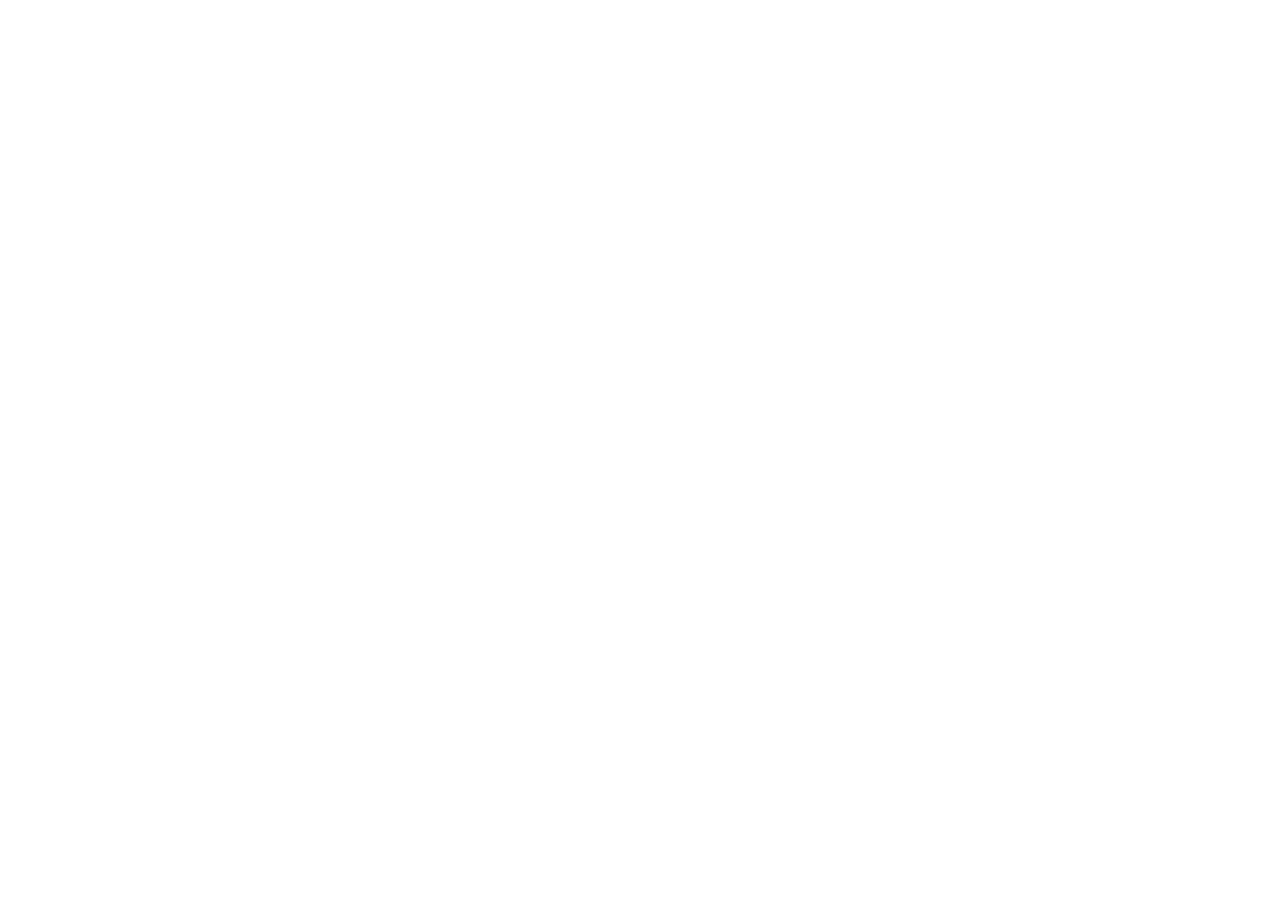
==== updates.html @ 76cd94c5 "Add files via upload" ====
<!DOCTYPE html>
<html lang="en">
<head>
    <meta charset="UTF-8">
    <meta name="viewport" content="width=device-width, initial-scale=1.0">
    <title>Updates & Resources - Toll of AI in Young Minds/title>
    <link rel="stylesheet" href="styles.css">
</head>
<body>
    <nav>
        <a href="index.html">Home</a>
        <a href="editor.html">Editor's Note</a>
        <a href="articles.html">Articles & News</a>
        <a href="updates.html">Updates</a>
    </nav>

    <div class="container">
        <h2 class="headline text-center">Updates & Related Links</h2>
        
        <h3>More Related Articles to Read</h3>
        <div>
            <a href="#" class="thumbnail-link">
                <img src="https://placehold.co/120x80/2c3e50/FFF?text=Tech" alt="Thumbnail 1">
                <div>
                    <h4>Understanding Machine Learning Basics</h4>
                    <p class="text-italic">A beginner's guide to how algorithms actually learn from data.</p>
                </div>
            </a>
            
            <a href="#" class="thumbnail-link">
                <img src="https://placehold.co/120x80/2980b9/FFF?text=EdTech" alt="Thumbnail 2">
                <div>
                    <h4>Top 5 EdTech Tools for 2026</h4>
                    <p class="text-italic">Discover the software that is currently trending in higher education.</p>
                </div>
            </a>

            <a href="#" class="thumbnail-link">
                <img src="https://placehold.co/120x80/e74c3c/FFF?text=Ethics" alt="Thumbnail 3">
                <div>
                    <h4>The Ethics of Artificial Intelligence</h4>
                    <p class="text-italic">Philosophical debates surrounding the deployment of autonomous systems.</p>
                </div>
            </a>
        </div>

        <hr style="margin: 30px 0; border: 0; border-top: 1px solid #eee;">

        <h3>References & Resources</h3>
        <ol class="references-list">
            <li>OpenAI. (2025). <em>Educator's Guide to ChatGPT</em>. AI Press.</li>
            <li>Smith, J. (2026). <em>The Digital Classroom: A New Frontier</em>. Educational Journal of Tech.</li>
            <li>World Economic Forum. (2024). <em>Future of Jobs Report: Education Sector</em>.</li>
        </ol>

        <div class="contact-section">
            <h3>Share & Contact</h3>
            <p>Love this issue? Share it with your peers!</p>
            <p>
                Follow us on Social Media: 
                <a href="#">@CampusChronicles</a> | 
                <a href="#">Facebook Page</a>
            </p>
            <p>Email our editorial team: <a href="mailto:editor@campuschronicles.edu">editor@campuschronicles.edu</a></p>
        </div>
    </div>

    <footer>
        <p>&copy; 2026 Campus Chronicles. All rights reserved. Designed for Performance Task 1.</p>
    </footer>
</body>
</html>
---- styles.css ----
html {
  min-height: 100%; 
  background: linear-gradient(180deg, #fff, #faf2d4); 
  background-repeat: no-repeat; 
  background-size: cover;
}
body {
  margin: 0;
  font-family: helvetica;
  color: #060b21;
}
.banner {
  padding: 3rem;
  letter-spacing: 2px;
  position: relative;
  z-index: 1;
  text-align: center;
  background: url('banner.png');
  background-size: cover;
  background-position: center;
}
.banner::before {
  content: "";
  position: absolute;
  inset: 0;
  background: rgba(201, 2, 15, 0.4);
  z-index: 0;
}
.navbar { 
  position: fixed;
  top: 0;
  left: 0;
  width: 100%;
  display: flex;
  justify-content: space-between; 
  align-items: center; 
  background-color: #0f1738; 
  padding: 0.5rem 1rem; 
  height: 100px; 
  z-index: 1000;
}
.nav-links a {
  display: block;
  color: #0f1738;
  text-align: center;
  padding: 14px 16px;
  text-decoration: none;
  border-radius: 80px;
  transition: all 0.5s ease;
  font-size: 20px; 
}
.nav-links {
  list-style-type: none;
  margin: 0;
  padding: 7px;
  display: flex;
  gap: 1.5rem;
  background-color: #f7f6fd;
  border-radius: 210px;
  font-family: 'Nunito', sans-serif; 
  font-weight: 600; 
  letter-spacing: 2px;
  height: 55px;
  flex: 1;
  justify-content: center; 
  align-items: center;
}

.nav-links a:active {
  box-shadow: inset 0 4px 6px rgba(0,0,0,0.2);
  color: #f7f6fd;
}

.nav-links a:hover {
  transform: scale(1.08);
  box-shadow: 0 6px 12px rgba(0,0,0,0.2);
  color: #f7f6fd;
  font-weight: bold;
}

.nav-right {
  flex-shrink: 0;
  display: flex; 
  align-items: center; 
  gap: 3rem;
}

.nav-right a {
  color: #0f1738;
  text-decoration: none;
  padding: 0.5rem;
}

.nav-right a:hover {
  background-color: #c9020f;
  border-radius: 4px;
}

.search-bar input{
  padding: 0.4rem;
  border: none;
  border-radius: 4px;
  background-color: #f7f6fd;
  color: #292329;
  margin: 2rem;
  width: 300px;
  height: 30px;
}

table {
  padding: 0.5rem;
  background: rgba(247,246,253,0.5);
}

td, tr {
  padding: 0.2rem;  
}

#paaer {
  display: flex;
  justify-content: left;
  align-items: left;
  background-color: #292329;
  padding: 0.4rem;
  color: #292329;
}

.paa {
  margin: 0;
  padding: 7px;
  display: inline-block;
  gap: 1.5rem;
  background-color: #f7f6fd;
  border-radius: 10px;
  font-family: garamond, sans-serif;
  font-weight: bold;
  letter-spacing: 2px;
  border: 2px dotted #c9020f;
  color: #292329;
  width: 100%;
}

.articles {
  display: block; /* or flex, or inline-block */
  background-color: #fff;
  border-radius: 15px;
  color: #0b0336;
}
.articles p::first-letter {
  font-family: "Times New Roman", serif;
  color: #11152e;
  font-size: 24px;
}
    .cover {
      text-align: center;
      padding: 60px 20px;
      background: linear-gradient(to bottom right, #1a1a1a, #4d4d4d);
      color: white;
    }
    .cover h1 {
      font-size: 3em;
      margin-bottom: 10px;
    }
    .cover h2 {
      font-size: 2em;
      margin-bottom: 20px;
      color: #ffcc00;
    }
    .tagline {
      font-style: italic;
      font-size: 1.2em;
      margin-bottom: 20px;
    }
    .date {
      font-size: 1em;
      margin-bottom: 30px;
    }
    .coverlines {
      background: white;
      color: #333;
      padding: 30px;
      margin: 40px auto;
      max-width: 800px;
      border-radius: 8px;
      box-shadow: 0 4px 8px rgba(0,0,0,0.2);
    }
    .coverlines h3 {
      margin-bottom: 15px;
      font-size: 1.5em;
      color: #1a1a1a;
    }
    .coverlines p {
      font-size: 1.1em;
      line-height: 1.6;
    }
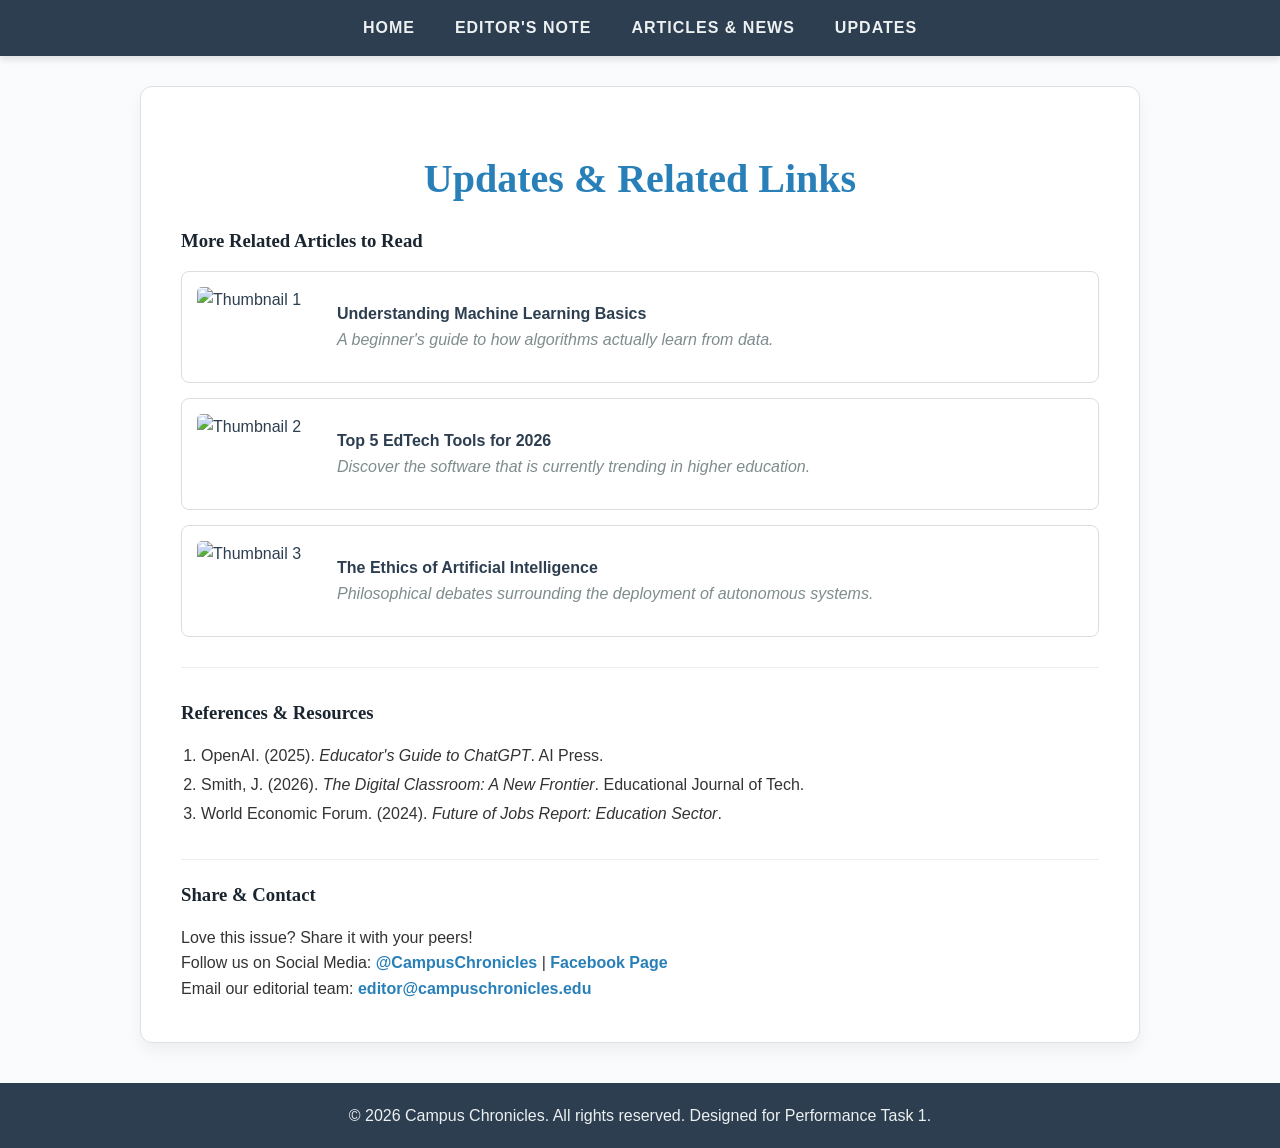
==== commit 92eabd92: "Fix HTML structure and update content" ====
--- a/updates.html
+++ b/updates.html
@@ -3,7 +3,7 @@
 <head>
     <meta charset="UTF-8">
     <meta name="viewport" content="width=device-width, initial-scale=1.0">
-    <title>Updates & Resources - Toll of AI in Young Minds/title>
+    <title>Updates & Resources - Toll of AI in Young Minds</title>
     <link rel="stylesheet" href="styles.css">
 </head>
 <body>
@@ -69,4 +69,5 @@
         <p>&copy; 2026 Campus Chronicles. All rights reserved. Designed for Performance Task 1.</p>
     </footer>
 </body>
-</html>+
+</html>
--- a/styles.css
+++ b/styles.css
@@ -1,195 +1,174 @@
-html {
-  min-height: 100%; 
-  background: linear-gradient(180deg, #fff, #faf2d4); 
-  background-repeat: no-repeat; 
-  background-size: cover;
-}
-body {
-  margin: 0;
-  font-family: helvetica;
-  color: #060b21;
-}
-.banner {
-  padding: 3rem;
-  letter-spacing: 2px;
-  position: relative;
-  z-index: 1;
-  text-align: center;
-  background: url('banner.png');
-  background-size: cover;
-  background-position: center;
-}
-.banner::before {
-  content: "";
-  position: absolute;
-  inset: 0;
-  background: rgba(201, 2, 15, 0.4);
-  z-index: 0;
-}
-.navbar { 
-  position: fixed;
-  top: 0;
-  left: 0;
-  width: 100%;
-  display: flex;
-  justify-content: space-between; 
-  align-items: center; 
-  background-color: #0f1738; 
-  padding: 0.5rem 1rem; 
-  height: 100px; 
-  z-index: 1000;
-}
-.nav-links a {
-  display: block;
-  color: #0f1738;
-  text-align: center;
-  padding: 14px 16px;
-  text-decoration: none;
-  border-radius: 80px;
-  transition: all 0.5s ease;
-  font-size: 20px; 
-}
-.nav-links {
-  list-style-type: none;
-  margin: 0;
-  padding: 7px;
-  display: flex;
-  gap: 1.5rem;
-  background-color: #f7f6fd;
-  border-radius: 210px;
-  font-family: 'Nunito', sans-serif; 
-  font-weight: 600; 
-  letter-spacing: 2px;
-  height: 55px;
-  flex: 1;
-  justify-content: center; 
-  align-items: center;
+/* ========== TYPOGRAPHY ========== */
+* {
+    box-sizing: border-box;
+    margin: 0;
+    padding: 0;
 }
 
-.nav-links a:active {
-  box-shadow: inset 0 4px 6px rgba(0,0,0,0.2);
-  color: #f7f6fd;
+body {
+    font-family: 'Segoe UI', Tahoma, Geneva, Verdana, sans-serif;
+    line-height: 1.6;
+    background-color: #f9fbfd;
+    color: #333;
 }
 
-.nav-links a:hover {
-  transform: scale(1.08);
-  box-shadow: 0 6px 12px rgba(0,0,0,0.2);
-  color: #f7f6fd;
-  font-weight: bold;
+h1, h2, h3 {
+    font-family: 'Georgia', serif;
+    color: #1a252f;
+    margin-bottom: 15px;
 }
 
-.nav-right {
-  flex-shrink: 0;
-  display: flex; 
-  align-items: center; 
-  gap: 3rem;
+/* ========== NAVIGATION BAR ========== */
+nav {
+    display: flex;
+    justify-content: center;
+    background-color: #2c3e50;
+    padding: 15px;
+    box-shadow: 0 4px 6px rgba(0,0,0,0.1);
+    position: sticky;
+    top: 0;
+    z-index: 100;
 }
 
-.nav-right a {
-  color: #0f1738;
-  text-decoration: none;
-  padding: 0.5rem;
+nav a {
+    color: #ecf0f1;
+    text-decoration: none;
+    margin: 0 20px;
+    font-weight: bold;
+    text-transform: uppercase;
+    letter-spacing: 1px;
+    transition: color 0.3s ease, transform 0.3s ease;
 }
 
-.nav-right a:hover {
-  background-color: #c9020f;
-  border-radius: 4px;
+/* Pseudo-class */
+nav a:hover {
+    color: #3498db;
+    transform: scale(1.05);
 }
 
-.search-bar input{
-  padding: 0.4rem;
-  border: none;
-  border-radius: 4px;
-  background-color: #f7f6fd;
-  color: #292329;
-  margin: 2rem;
-  width: 300px;
-  height: 30px;
+/* ========== CONTAINERS & BORDERS ========== */
+.container {
+    width: 85%;
+    max-width: 1000px;
+    margin: 30px auto;
+    padding: 40px;
+    background: #ffffff;
+    border: 1px solid #e0e0e0;
+    border-radius: 12px;
+    box-shadow: 0 8px 16px rgba(0,0,0,0.05);
 }
 
-table {
-  padding: 0.5rem;
-  background: rgba(247,246,253,0.5);
+.text-center { text-align: center; }
+.text-bold { font-weight: bold; }
+.text-italic { font-style: italic; color: #7f8c8d; }
+
+/* ========== HOME PAGE STYLES ========== */
+.magazine-title {
+    font-size: 3.5em;
+    text-transform: uppercase;
+    letter-spacing: 3px;
+    border-bottom: 3px double #2c3e50;
+    padding-bottom: 10px;
 }
 
-td, tr {
-  padding: 0.2rem;  
+.headline { font-size: 2.5em; color: #2980b9; margin-top: 20px; }
+.tagline { font-size: 1.2em; margin-bottom: 10px; }
+.pub-date { display: inline-block; padding: 5px 15px; background: #ecf0f1; border-radius: 20px; }
+
+/* Lists */
+.coverlines-list, .references-list {
+    margin-left: 20px;
+    margin-bottom: 20px;
+    line-height: 1.8;
 }
 
-#paaer {
-  display: flex;
-  justify-content: left;
-  align-items: left;
-  background-color: #292329;
-  padding: 0.4rem;
-  color: #292329;
+.coverlines-list li::marker { color: #2980b9; font-weight: bold; } /* Pseudo-element */
+
+/* ========== EDITOR'S NOTE STYLES ========== */
+.profile-section {
+    display: flex;
+    align-items: center;
+    margin-top: 30px;
+    padding: 20px;
+    background: #f4f6f7;
+    border-left: 5px solid #2980b9;
+    border-radius: 8px;
 }
 
-.paa {
-  margin: 0;
-  padding: 7px;
-  display: inline-block;
-  gap: 1.5rem;
-  background-color: #f7f6fd;
-  border-radius: 10px;
-  font-family: garamond, sans-serif;
-  font-weight: bold;
-  letter-spacing: 2px;
-  border: 2px dotted #c9020f;
-  color: #292329;
-  width: 100%;
+.profile-pic {
+    width: 120px;
+    height: 120px;
+    border-radius: 50%; /* Circle border */
+    border: 3px solid #2980b9;
+    margin-right: 20px;
+    object-fit: cover;
 }
 
-.articles {
-  display: block; /* or flex, or inline-block */
-  background-color: #fff;
-  border-radius: 15px;
-  color: #0b0336;
+/* ========== ARTICLES STYLES ========== */
+.article-block {
+    margin-bottom: 50px;
+    padding-bottom: 30px;
+    border-bottom: 2px dashed #bdc3c7;
 }
-.articles p::first-letter {
-  font-family: "Times New Roman", serif;
-  color: #11152e;
-  font-size: 24px;
+
+/* Pseudo-element - Drop Cap */
+.drop-cap::first-letter {
+    font-size: 3.8em;
+    float: left;
+    line-height: 0.8;
+    margin-right: 8px;
+    margin-top: 5px;
+    color: #e74c3c;
+    font-family: 'Georgia', serif;
+    font-weight: bold;
 }
-    .cover {
-      text-align: center;
-      padding: 60px 20px;
-      background: linear-gradient(to bottom right, #1a1a1a, #4d4d4d);
-      color: white;
-    }
-    .cover h1 {
-      font-size: 3em;
-      margin-bottom: 10px;
-    }
-    .cover h2 {
-      font-size: 2em;
-      margin-bottom: 20px;
-      color: #ffcc00;
-    }
-    .tagline {
-      font-style: italic;
-      font-size: 1.2em;
-      margin-bottom: 20px;
-    }
-    .date {
-      font-size: 1em;
-      margin-bottom: 30px;
-    }
-    .coverlines {
-      background: white;
-      color: #333;
-      padding: 30px;
-      margin: 40px auto;
-      max-width: 800px;
-      border-radius: 8px;
-      box-shadow: 0 4px 8px rgba(0,0,0,0.2);
-    }
-    .coverlines h3 {
-      margin-bottom: 15px;
-      font-size: 1.5em;
-      color: #1a1a1a;
-    }
-    .coverlines p {
-      font-size: 1.1em;
-      line-height: 1.6;
-    }
+
+.media-wrapper {
+    text-align: center;
+    margin: 20px 0;
+}
+
+.media-wrapper img, .media-wrapper iframe {
+    max-width: 100%;
+    border-radius: 8px;
+    border: 2px solid #ddd;
+    box-shadow: 0 4px 8px rgba(0,0,0,0.1);
+}
+
+/* ========== UPDATES PAGE ========== */
+.thumbnail-link {
+    display: flex;
+    align-items: center;
+    text-decoration: none;
+    color: #2c3e50;
+    padding: 15px;
+    margin-bottom: 15px;
+    border: 1px solid #ddd;
+    border-radius: 8px;
+    transition: background 0.3s;
+}
+
+.thumbnail-link:hover {
+    background: #ecf0f1;
+}
+
+.thumbnail-link img {
+    width: 120px;
+    height: 80px;
+    object-fit: cover;
+    border-radius: 5px;
+    margin-right: 20px;
+}
+
+.contact-section { margin-top: 30px; padding-top: 20px; border-top: 1px solid #eee; }
+.contact-section a { color: #2980b9; text-decoration: none; font-weight: bold; }
+.contact-section a:hover { text-decoration: underline; }
+
+/* ========== FOOTER ========== */
+footer {
+    text-align: center;
+    padding: 20px;
+    background-color: #2c3e50;
+    color: #ecf0f1;
+    margin-top: 40px;
+}
